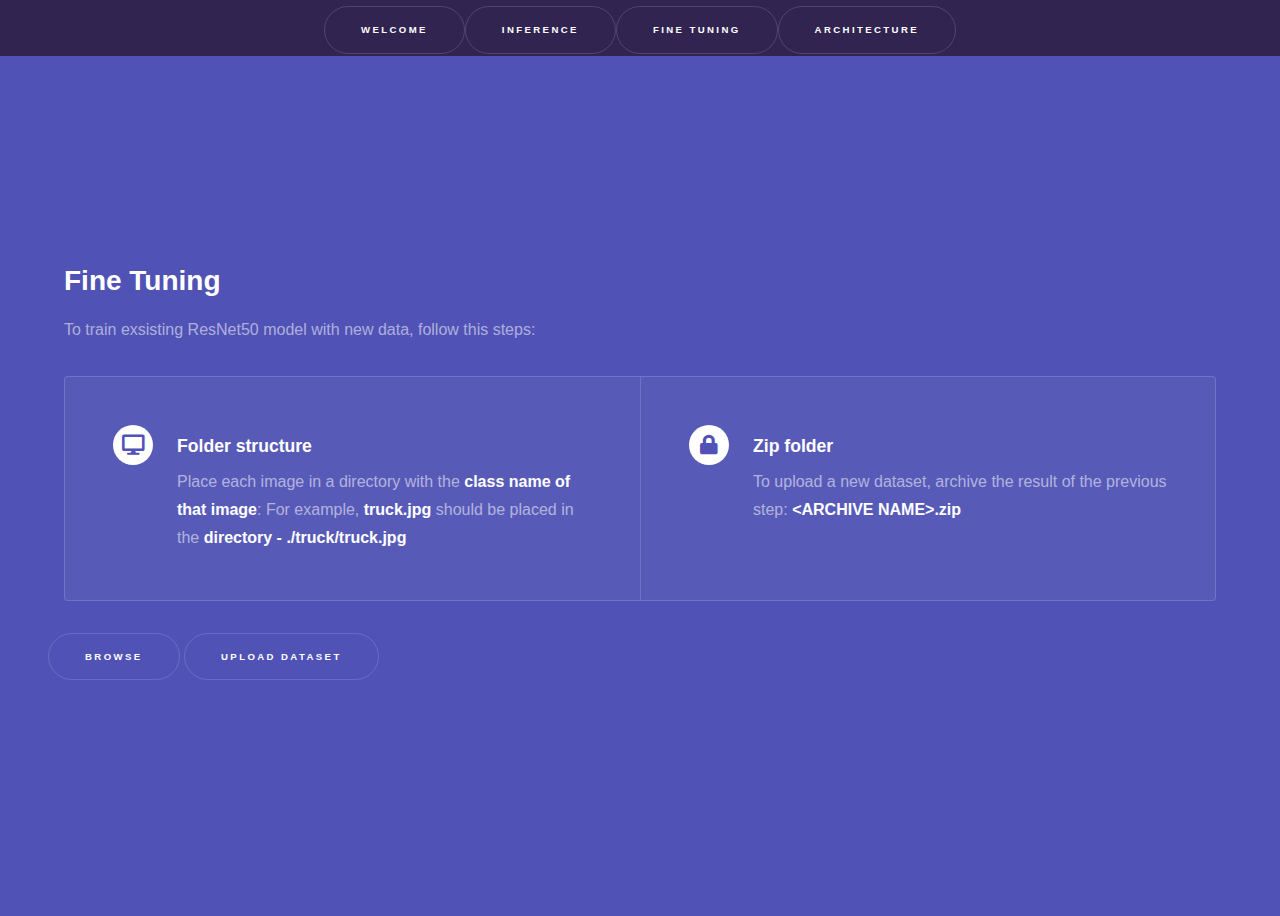
==== templates/finetune.html @ f82f5a49 "FineTune Section" ====
<!DOCTYPE HTML>
<html>
	<head>
		<title>Incremental Learning</title>
		<meta charset="utf-8" />
		<meta name="viewport" content="width=device-width, initial-scale=1, user-scalable=no" />
		<link rel="stylesheet" href="../static/assets/css/main.css" />
		<noscript><link rel="stylesheet" href="../static/assets/css/noscript.css" /></noscript>
	</head>
	<body class="is-preload">

		<!-- Sidebar -->
			<section id="sidebar">
				<div class="inner">
					<nav>
						<ul>
                            <form method="post" action="/">
								<input type="submit" value="welcome" name="action"/>
                            </form>
                            <form method="post" action="/">
							    <input type="submit" value="inference" name="action"/>
                            </form>
							<form method="post" action="/">
								<input type="submit" value="fine tuning" name="action"/>
                            </form>
							<form method="post" action="/">
								<input type="submit" value="architecture" name="action"/>
                            </form>
						</ul>
					</nav>
				</div>
			</section>
            
            <!-- Wrapper -->
			<div id="wrapper">
                <!-- Two -->
					<section id="two" class="wrapper fullscreen style2 fade-up">
						<div class="inner">
							<h2>Fine Tuning</h2>
							<p>To train exsisting ResNet50 model with new data, follow this steps:</p>
							<div class="features">
								<section>
									<span class="icon solid major fa-desktop"></span>
									<h3>Folder structure</h3>
									<p>Place each image in a directory with the <strong>class name of that image</strong>: For example, <strong>truck.jpg</strong>  should be placed in the <strong>directory - ./truck/truck.jpg</strong></p>
								</section>
								<section>
									<span class="icon solid major fa-lock"></span>
									<h3>Zip folder</h3>
									<p>To upload a new dataset, archive the result of the previous step: <strong>&#60;ARCHIVE NAME&#62;.zip</strong></p>
								</section>
							</div>
							<ul class="actions">
								<form method="post" name="form" enctype="multipart/form-data">
									<input class="button" type="file" id="fileZip" name="newData" style="display: none;">
									<input type="button" value="Browse" onclick="document.getElementById('fileZip').click();" />
									<input type="submit" value="Upload Dataset" name="upload"/>
								</form>
							</ul>
						</div>
					</section>
            </div>

		<!-- Scripts -->
			<script src="../static/assets/js/jquery.min.js"></script>
			<script src="../static/assets/js/jquery.scrollex.min.js"></script>
			<script src="../static/assets/js/jquery.scrolly.min.js"></script>
			<script src="../static/assets/js/browser.min.js"></script>
			<script src="../static/assets/js/breakpoints.min.js"></script>
			<script src="../static/assets/js/util.js"></script>
			<script src="../static/assets/js/main.js"></script>

    </body>
</html>
---- static/assets/css/main.css ----
@import url(fontawesome-all.min.css);

/*
	Hyperspace by HTML5 UP
	html5up.net | @ajlkn
	Free for personal and commercial use under the CCA 3.0 license (html5up.net/license)
*/

html, body, div, span, applet, object,
iframe, h1, h2, h3, h4, h5, h6, p, blockquote,
pre, a, abbr, acronym, address, big, cite,
code, del, dfn, em, img, ins, kbd, q, s, samp,
small, strike, strong, sub, sup, tt, var, b,
u, i, center, dl, dt, dd, ol, ul, li, fieldset,
form, label, legend, table, caption, tbody,
tfoot, thead, tr, th, td, article, aside,
canvas, details, embed, figure, figcaption,
footer, header, hgroup, menu, nav, output, ruby,
section, summary, time, mark, audio, video {
	margin: 0;
	padding: 0;
	border: 0;
	font-size: 100%;
	font: inherit;
	vertical-align: baseline;}

article, aside, details, figcaption, figure,
footer, header, hgroup, menu, nav, section {
	display: block;}

body {
	line-height: 1;
}

ol, ul {
	list-style: none;
}

blockquote, q {
	quotes: none;
}

	blockquote:before, blockquote:after, q:before, q:after {
		content: '';
		content: none;
	}

table {
	border-collapse: collapse;
	border-spacing: 0;
}

body {
	-webkit-text-size-adjust: none;
}

mark {
	background-color: transparent;
	color: inherit;
}

input::-moz-focus-inner {
	border: 0;
	padding: 0;
}

input, select, textarea {
	-moz-appearance: none;
	-webkit-appearance: none;
	-ms-appearance: none;
	appearance: none;
}

/* Basic */

	@-ms-viewport {
		width: device-width;
	}

	body {
		-ms-overflow-style: scrollbar;
	}

	@media screen and (max-width: 480px) {

		html, body {
			min-width: 320px;
		}

	}

	html {
		box-sizing: border-box;
	}

	*, *:before, *:after {
		box-sizing: inherit;
	}

	body {
		background: #312450;
	}

		body.is-preload *, body.is-preload *:before, body.is-preload *:after {
			-moz-animation: none !important;
			-webkit-animation: none !important;
			-ms-animation: none !important;
			animation: none !important;
			-moz-transition: none !important;
			-webkit-transition: none !important;
			-ms-transition: none !important;
			transition: none !important;
		}

/* Type */

	body, input, select, textarea {
		color: rgba(255, 255, 255, 0.55);
		font-family: Arial, Helvetica, sans-serif;
		font-size: 16.5pt;
		font-weight: normal;
		line-height: 1.75;
	}

		@media screen and (max-width: 1680px) {

			body, input, select, textarea {
				font-size: 13pt;
			}

		}

		@media screen and (max-width: 1280px) {

			body, input, select, textarea {
				font-size: 12pt;
			}

		}

		@media screen and (max-width: 360px) {

			body, input, select, textarea {
				font-size: 11pt;
			}

		}

	a {
		-moz-transition: color 0.2s ease, border-bottom-color 0.2s ease;
		-webkit-transition: color 0.2s ease, border-bottom-color 0.2s ease;
		-ms-transition: color 0.2s ease, border-bottom-color 0.2s ease;
		transition: color 0.2s ease, border-bottom-color 0.2s ease;
		border-bottom: dotted 1px rgba(255, 255, 255, 0.35);
		color: inherit;
		text-decoration: none;
	}

		a:hover {
			border-bottom-color: transparent;
			color: #ffffff;
		}

	strong, b {
		color: #ffffff;
		font-weight: bold;
	}

	em, i {
		font-style: italic;
	}

	p {
		margin: 0 0 2em 0;
	}

	h1, h2, h3, h4, h5, h6 {
		color: #ffffff;
		font-weight: bold;
		line-height: 1.5;
		margin: 0 0 0.5em 0;
	}

		h1 a, h2 a, h3 a, h4 a, h5 a, h6 a {
			color: inherit;
			text-decoration: none;
		}

	h1 {
		font-size: 2.75em;
	}

		h1.major {
			margin: 0 0 1.3em 0;
			position: relative;
			padding-bottom: 0.35em;
		}

			h1.major:after {
				background-image: -moz-linear-gradient(to right, #5e42a6, #b74e91);
				background-image: -webkit-linear-gradient(to right, #5e42a6, #b74e91);
				background-image: -ms-linear-gradient(to right, #5e42a6, #b74e91);
				background-image: linear-gradient(to right, #5e42a6, #b74e91);
				-moz-transition: max-width 0.2s ease;
				-webkit-transition: max-width 0.2s ease;
				-ms-transition: max-width 0.2s ease;
				transition: max-width 0.2s ease;
				border-radius: 0.2em;
				bottom: 0;
				content: '';
				height: 0.05em;
				position: absolute;
				right: 0;
				width: 100%;
			}

	h2 {
		font-size: 1.75em;
	}

	h3 {
		font-size: 1.1em;
	}

	h4 {
		font-size: 1em;
	}

	h5 {
		font-size: 0.8em;
	}

	h6 {
		font-size: 0.6em;
	}

	@media screen and (max-width: 736px) {

		h1 {
			font-size: 2em;
		}

		h2 {
			font-size: 1.25em;
		}

		h3 {
			font-size: 1em;
		}

		h4 {
			font-size: 0.8em;
		}

		h5 {
			font-size: 0.6em;
		}

		h6 {
			font-size: 0.6em;
		}

	}

	sub {
		font-size: 0.8em;
		position: relative;
		top: 0.5em;
	}

	sup {
		font-size: 0.8em;
		position: relative;
		top: -0.5em;
	}

	blockquote {
		border-left: solid 4px rgba(255, 255, 255, 0.15);
		font-style: italic;
		margin: 0 0 2em 0;
		padding: 0.5em 0 0.5em 2em;
	}

	code {
		background: rgba(255, 255, 255, 0.05);
		border-radius: 0.25em;
		border: solid 1px rgba(255, 255, 255, 0.15);
		font-family: "Courier New", monospace;
		font-size: 0.9em;
		margin: 0 0.25em;
		padding: 0.25em 0.65em;
	}

	pre {
		-webkit-overflow-scrolling: touch;
		font-family: "Courier New", monospace;
		font-size: 0.9em;
		margin: 0 0 2em 0;
	}

		pre code {
			display: block;
			line-height: 1.75em;
			padding: 1em 1.5em;
			overflow-x: auto;
		}

	hr {
		border: 0;
		border-bottom: solid 1px rgba(255, 255, 255, 0.15);
		margin: 2em 0;
	}

		hr.major {
			margin: 3em 0;
		}

	.align-left {
		text-align: left;
	}

	.align-center {
		text-align: center;
	}

	.align-right {
		text-align: right;
	}

/* Row */

	.row {
		display: flex;
		flex-wrap: wrap;
		box-sizing: border-box;
		align-items: stretch;
	}

		.row > * {
			box-sizing: border-box;
		}

		.row.gtr-uniform > * > :last-child {
			margin-bottom: 0;
		}

		.row.aln-left {
			justify-content: flex-start;
		}

		.row.aln-center {
			justify-content: center;
		}

		.row.aln-right {
			justify-content: flex-end;
		}

		.row.aln-top {
			align-items: flex-start;
		}

		.row.aln-middle {
			align-items: center;
		}

		.row.aln-bottom {
			align-items: flex-end;
		}

		.row > .imp {
			order: -1;
		}

		.row > .col-1 {
			width: 8.33333%;
		}

		.row > .off-1 {
			margin-left: 8.33333%;
		}

		.row > .col-2 {
			width: 16.66667%;
		}

		.row > .off-2 {
			margin-left: 16.66667%;
		}

		.row > .col-3 {
			width: 25%;
		}

		.row > .off-3 {
			margin-left: 25%;
		}

		.row > .col-4 {
			width: 33.33333%;
		}

		.row > .off-4 {
			margin-left: 33.33333%;
		}

		.row > .col-5 {
			width: 41.66667%;
		}

		.row > .off-5 {
			margin-left: 41.66667%;
		}

		.row > .col-6 {
			width: 50%;
		}

		.row > .off-6 {
			margin-left: 50%;
		}

		.row > .col-7 {
			width: 58.33333%;
		}

		.row > .off-7 {
			margin-left: 58.33333%;
		}

		.row > .col-8 {
			width: 66.66667%;
		}

		.row > .off-8 {
			margin-left: 66.66667%;
		}

		.row > .col-9 {
			width: 75%;
		}

		.row > .off-9 {
			margin-left: 75%;
		}

		.row > .col-10 {
			width: 83.33333%;
		}

		.row > .off-10 {
			margin-left: 83.33333%;
		}

		.row > .col-11 {
			width: 91.66667%;
		}

		.row > .off-11 {
			margin-left: 91.66667%;
		}

		.row > .col-12 {
			width: 100%;
		}

		.row > .off-12 {
			margin-left: 100%;
		}

		.row.gtr-0 {
			margin-top: 0;
			margin-left: 0em;
		}

			.row.gtr-0 > * {
				padding: 0 0 0 0em;
			}

			.row.gtr-0.gtr-uniform {
				margin-top: 0em;
			}

				.row.gtr-0.gtr-uniform > * {
					padding-top: 0em;
				}

		.row.gtr-25 {
			margin-top: 0;
			margin-left: -0.375em;
		}

			.row.gtr-25 > * {
				padding: 0 0 0 0.375em;
			}

			.row.gtr-25.gtr-uniform {
				margin-top: -0.375em;
			}

				.row.gtr-25.gtr-uniform > * {
					padding-top: 0.375em;
				}

		.row.gtr-50 {
			margin-top: 0;
			margin-left: -0.75em;
		}

			.row.gtr-50 > * {
				padding: 0 0 0 0.75em;
			}

			.row.gtr-50.gtr-uniform {
				margin-top: -0.75em;
			}

				.row.gtr-50.gtr-uniform > * {
					padding-top: 0.75em;
				}

		.row {
			margin-top: 0;
			margin-left: -1.5em;
		}

			.row > * {
				padding: 0 0 0 1.5em;
			}

			.row.gtr-uniform {
				margin-top: -1.5em;
			}

				.row.gtr-uniform > * {
					padding-top: 1.5em;
				}

		.row.gtr-150 {
			margin-top: 0;
			margin-left: -2.25em;
		}

			.row.gtr-150 > * {
				padding: 0 0 0 2.25em;
			}

			.row.gtr-150.gtr-uniform {
				margin-top: -2.25em;
			}

				.row.gtr-150.gtr-uniform > * {
					padding-top: 2.25em;
				}

		.row.gtr-200 {
			margin-top: 0;
			margin-left: -3em;
		}

			.row.gtr-200 > * {
				padding: 0 0 0 3em;
			}

			.row.gtr-200.gtr-uniform {
				margin-top: -3em;
			}

				.row.gtr-200.gtr-uniform > * {
					padding-top: 3em;
				}

		@media screen and (max-width: 1680px) {

			.row {
				display: flex;
				flex-wrap: wrap;
				box-sizing: border-box;
				align-items: stretch;
			}

				.row > * {
					box-sizing: border-box;
				}

				.row.gtr-uniform > * > :last-child {
					margin-bottom: 0;
				}

				.row.aln-left {
					justify-content: flex-start;
				}

				.row.aln-center {
					justify-content: center;
				}

				.row.aln-right {
					justify-content: flex-end;
				}

				.row.aln-top {
					align-items: flex-start;
				}

				.row.aln-middle {
					align-items: center;
				}

				.row.aln-bottom {
					align-items: flex-end;
				}

				.row > .imp-xlarge {
					order: -1;
				}

				.row > .col-1-xlarge {
					width: 8.33333%;
				}

				.row > .off-1-xlarge {
					margin-left: 8.33333%;
				}

				.row > .col-2-xlarge {
					width: 16.66667%;
				}

				.row > .off-2-xlarge {
					margin-left: 16.66667%;
				}

				.row > .col-3-xlarge {
					width: 25%;
				}

				.row > .off-3-xlarge {
					margin-left: 25%;
				}

				.row > .col-4-xlarge {
					width: 33.33333%;
				}

				.row > .off-4-xlarge {
					margin-left: 33.33333%;
				}

				.row > .col-5-xlarge {
					width: 41.66667%;
				}

				.row > .off-5-xlarge {
					margin-left: 41.66667%;
				}

				.row > .col-6-xlarge {
					width: 50%;
				}

				.row > .off-6-xlarge {
					margin-left: 50%;
				}

				.row > .col-7-xlarge {
					width: 58.33333%;
				}

				.row > .off-7-xlarge {
					margin-left: 58.33333%;
				}

				.row > .col-8-xlarge {
					width: 66.66667%;
				}

				.row > .off-8-xlarge {
					margin-left: 66.66667%;
				}

				.row > .col-9-xlarge {
					width: 75%;
				}

				.row > .off-9-xlarge {
					margin-left: 75%;
				}

				.row > .col-10-xlarge {
					width: 83.33333%;
				}

				.row > .off-10-xlarge {
					margin-left: 83.33333%;
				}

				.row > .col-11-xlarge {
					width: 91.66667%;
				}

				.row > .off-11-xlarge {
					margin-left: 91.66667%;
				}

				.row > .col-12-xlarge {
					width: 100%;
				}

				.row > .off-12-xlarge {
					margin-left: 100%;
				}

				.row.gtr-0 {
					margin-top: 0;
					margin-left: 0em;
				}

					.row.gtr-0 > * {
						padding: 0 0 0 0em;
					}

					.row.gtr-0.gtr-uniform {
						margin-top: 0em;
					}

						.row.gtr-0.gtr-uniform > * {
							padding-top: 0em;
						}

				.row.gtr-25 {
					margin-top: 0;
					margin-left: -0.375em;
				}

					.row.gtr-25 > * {
						padding: 0 0 0 0.375em;
					}

					.row.gtr-25.gtr-uniform {
						margin-top: -0.375em;
					}

						.row.gtr-25.gtr-uniform > * {
							padding-top: 0.375em;
						}

				.row.gtr-50 {
					margin-top: 0;
					margin-left: -0.75em;
				}

					.row.gtr-50 > * {
						padding: 0 0 0 0.75em;
					}

					.row.gtr-50.gtr-uniform {
						margin-top: -0.75em;
					}

						.row.gtr-50.gtr-uniform > * {
							padding-top: 0.75em;
						}

				.row {
					margin-top: 0;
					margin-left: -1.5em;
				}

					.row > * {
						padding: 0 0 0 1.5em;
					}

					.row.gtr-uniform {
						margin-top: -1.5em;
					}

						.row.gtr-uniform > * {
							padding-top: 1.5em;
						}

				.row.gtr-150 {
					margin-top: 0;
					margin-left: -2.25em;
				}

					.row.gtr-150 > * {
						padding: 0 0 0 2.25em;
					}

					.row.gtr-150.gtr-uniform {
						margin-top: -2.25em;
					}

						.row.gtr-150.gtr-uniform > * {
							padding-top: 2.25em;
						}

				.row.gtr-200 {
					margin-top: 0;
					margin-left: -3em;
				}

					.row.gtr-200 > * {
						padding: 0 0 0 3em;
					}

					.row.gtr-200.gtr-uniform {
						margin-top: -3em;
					}

						.row.gtr-200.gtr-uniform > * {
							padding-top: 3em;
						}

		}

		@media screen and (max-width: 1280px) {

			.row {
				display: flex;
				flex-wrap: wrap;
				box-sizing: border-box;
				align-items: stretch;
			}

				.row > * {
					box-sizing: border-box;
				}

				.row.gtr-uniform > * > :last-child {
					margin-bottom: 0;
				}

				.row.aln-left {
					justify-content: flex-start;
				}

				.row.aln-center {
					justify-content: center;
				}

				.row.aln-right {
					justify-content: flex-end;
				}

				.row.aln-top {
					align-items: flex-start;
				}

				.row.aln-middle {
					align-items: center;
				}

				.row.aln-bottom {
					align-items: flex-end;
				}

				.row > .imp-large {
					order: -1;
				}

				.row > .col-1-large {
					width: 8.33333%;
				}

				.row > .off-1-large {
					margin-left: 8.33333%;
				}

				.row > .col-2-large {
					width: 16.66667%;
				}

				.row > .off-2-large {
					margin-left: 16.66667%;
				}

				.row > .col-3-large {
					width: 25%;
				}

				.row > .off-3-large {
					margin-left: 25%;
				}

				.row > .col-4-large {
					width: 33.33333%;
				}

				.row > .off-4-large {
					margin-left: 33.33333%;
				}

				.row > .col-5-large {
					width: 41.66667%;
				}

				.row > .off-5-large {
					margin-left: 41.66667%;
				}

				.row > .col-6-large {
					width: 50%;
				}

				.row > .off-6-large {
					margin-left: 50%;
				}

				.row > .col-7-large {
					width: 58.33333%;
				}

				.row > .off-7-large {
					margin-left: 58.33333%;
				}

				.row > .col-8-large {
					width: 66.66667%;
				}

				.row > .off-8-large {
					margin-left: 66.66667%;
				}

				.row > .col-9-large {
					width: 75%;
				}

				.row > .off-9-large {
					margin-left: 75%;
				}

				.row > .col-10-large {
					width: 83.33333%;
				}

				.row > .off-10-large {
					margin-left: 83.33333%;
				}

				.row > .col-11-large {
					width: 91.66667%;
				}

				.row > .off-11-large {
					margin-left: 91.66667%;
				}

				.row > .col-12-large {
					width: 100%;
				}

				.row > .off-12-large {
					margin-left: 100%;
				}

				.row.gtr-0 {
					margin-top: 0;
					margin-left: 0em;
				}

					.row.gtr-0 > * {
						padding: 0 0 0 0em;
					}

					.row.gtr-0.gtr-uniform {
						margin-top: 0em;
					}

						.row.gtr-0.gtr-uniform > * {
							padding-top: 0em;
						}

				.row.gtr-25 {
					margin-top: 0;
					margin-left: -0.375em;
				}

					.row.gtr-25 > * {
						padding: 0 0 0 0.375em;
					}

					.row.gtr-25.gtr-uniform {
						margin-top: -0.375em;
					}

						.row.gtr-25.gtr-uniform > * {
							padding-top: 0.375em;
						}

				.row.gtr-50 {
					margin-top: 0;
					margin-left: -0.75em;
				}

					.row.gtr-50 > * {
						padding: 0 0 0 0.75em;
					}

					.row.gtr-50.gtr-uniform {
						margin-top: -0.75em;
					}

						.row.gtr-50.gtr-uniform > * {
							padding-top: 0.75em;
						}

				.row {
					margin-top: 0;
					margin-left: -1.5em;
				}

					.row > * {
						padding: 0 0 0 1.5em;
					}

					.row.gtr-uniform {
						margin-top: -1.5em;
					}

						.row.gtr-uniform > * {
							padding-top: 1.5em;
						}

				.row.gtr-150 {
					margin-top: 0;
					margin-left: -2.25em;
				}

					.row.gtr-150 > * {
						padding: 0 0 0 2.25em;
					}

					.row.gtr-150.gtr-uniform {
						margin-top: -2.25em;
					}

						.row.gtr-150.gtr-uniform > * {
							padding-top: 2.25em;
						}

				.row.gtr-200 {
					margin-top: 0;
					margin-left: -3em;
				}

					.row.gtr-200 > * {
						padding: 0 0 0 3em;
					}

					.row.gtr-200.gtr-uniform {
						margin-top: -3em;
					}

						.row.gtr-200.gtr-uniform > * {
							padding-top: 3em;
						}

		}

		@media screen and (max-width: 980px) {

			.row {
				display: flex;
				flex-wrap: wrap;
				box-sizing: border-box;
				align-items: stretch;
			}

				.row > * {
					box-sizing: border-box;
				}

				.row.gtr-uniform > * > :last-child {
					margin-bottom: 0;
				}

				.row.aln-left {
					justify-content: flex-start;
				}

				.row.aln-center {
					justify-content: center;
				}

				.row.aln-right {
					justify-content: flex-end;
				}

				.row.aln-top {
					align-items: flex-start;
				}

				.row.aln-middle {
					align-items: center;
				}

				.row.aln-bottom {
					align-items: flex-end;
				}

				.row > .imp-medium {
					order: -1;
				}

				.row > .col-1-medium {
					width: 8.33333%;
				}

				.row > .off-1-medium {
					margin-left: 8.33333%;
				}

				.row > .col-2-medium {
					width: 16.66667%;
				}

				.row > .off-2-medium {
					margin-left: 16.66667%;
				}

				.row > .col-3-medium {
					width: 25%;
				}

				.row > .off-3-medium {
					margin-left: 25%;
				}

				.row > .col-4-medium {
					width: 33.33333%;
				}

				.row > .off-4-medium {
					margin-left: 33.33333%;
				}

				.row > .col-5-medium {
					width: 41.66667%;
				}

				.row > .off-5-medium {
					margin-left: 41.66667%;
				}

				.row > .col-6-medium {
					width: 50%;
				}

				.row > .off-6-medium {
					margin-left: 50%;
				}

				.row > .col-7-medium {
					width: 58.33333%;
				}

				.row > .off-7-medium {
					margin-left: 58.33333%;
				}

				.row > .col-8-medium {
					width: 66.66667%;
				}

				.row > .off-8-medium {
					margin-left: 66.66667%;
				}

				.row > .col-9-medium {
					width: 75%;
				}

				.row > .off-9-medium {
					margin-left: 75%;
				}

				.row > .col-10-medium {
					width: 83.33333%;
				}

				.row > .off-10-medium {
					margin-left: 83.33333%;
				}

				.row > .col-11-medium {
					width: 91.66667%;
				}

				.row > .off-11-medium {
					margin-left: 91.66667%;
				}

				.row > .col-12-medium {
					width: 100%;
				}

				.row > .off-12-medium {
					margin-left: 100%;
				}

				.row.gtr-0 {
					margin-top: 0;
					margin-left: 0em;
				}

					.row.gtr-0 > * {
						padding: 0 0 0 0em;
					}

					.row.gtr-0.gtr-uniform {
						margin-top: 0em;
					}

						.row.gtr-0.gtr-uniform > * {
							padding-top: 0em;
						}

				.row.gtr-25 {
					margin-top: 0;
					margin-left: -0.375em;
				}

					.row.gtr-25 > * {
						padding: 0 0 0 0.375em;
					}

					.row.gtr-25.gtr-uniform {
						margin-top: -0.375em;
					}

						.row.gtr-25.gtr-uniform > * {
							padding-top: 0.375em;
						}

				.row.gtr-50 {
					margin-top: 0;
					margin-left: -0.75em;
				}

					.row.gtr-50 > * {
						padding: 0 0 0 0.75em;
					}

					.row.gtr-50.gtr-uniform {
						margin-top: -0.75em;
					}

						.row.gtr-50.gtr-uniform > * {
							padding-top: 0.75em;
						}

				.row {
					margin-top: 0;
					margin-left: -1.5em;
				}

					.row > * {
						padding: 0 0 0 1.5em;
					}

					.row.gtr-uniform {
						margin-top: -1.5em;
					}

						.row.gtr-uniform > * {
							padding-top: 1.5em;
						}

				.row.gtr-150 {
					margin-top: 0;
					margin-left: -2.25em;
				}

					.row.gtr-150 > * {
						padding: 0 0 0 2.25em;
					}

					.row.gtr-150.gtr-uniform {
						margin-top: -2.25em;
					}

						.row.gtr-150.gtr-uniform > * {
							padding-top: 2.25em;
						}

				.row.gtr-200 {
					margin-top: 0;
					margin-left: -3em;
				}

					.row.gtr-200 > * {
						padding: 0 0 0 3em;
					}

					.row.gtr-200.gtr-uniform {
						margin-top: -3em;
					}

						.row.gtr-200.gtr-uniform > * {
							padding-top: 3em;
						}

		}

		@media screen and (max-width: 736px) {

			.row {
				display: flex;
				flex-wrap: wrap;
				box-sizing: border-box;
				align-items: stretch;
			}

				.row > * {
					box-sizing: border-box;
				}

				.row.gtr-uniform > * > :last-child {
					margin-bottom: 0;
				}

				.row.aln-left {
					justify-content: flex-start;
				}

				.row.aln-center {
					justify-content: center;
				}

				.row.aln-right {
					justify-content: flex-end;
				}

				.row.aln-top {
					align-items: flex-start;
				}

				.row.aln-middle {
					align-items: center;
				}

				.row.aln-bottom {
					align-items: flex-end;
				}

				.row > .imp-small {
					order: -1;
				}

				.row > .col-1-small {
					width: 8.33333%;
				}

				.row > .off-1-small {
					margin-left: 8.33333%;
				}

				.row > .col-2-small {
					width: 16.66667%;
				}

				.row > .off-2-small {
					margin-left: 16.66667%;
				}

				.row > .col-3-small {
					width: 25%;
				}

				.row > .off-3-small {
					margin-left: 25%;
				}

				.row > .col-4-small {
					width: 33.33333%;
				}

				.row > .off-4-small {
					margin-left: 33.33333%;
				}

				.row > .col-5-small {
					width: 41.66667%;
				}

				.row > .off-5-small {
					margin-left: 41.66667%;
				}

				.row > .col-6-small {
					width: 50%;
				}

				.row > .off-6-small {
					margin-left: 50%;
				}

				.row > .col-7-small {
					width: 58.33333%;
				}

				.row > .off-7-small {
					margin-left: 58.33333%;
				}

				.row > .col-8-small {
					width: 66.66667%;
				}

				.row > .off-8-small {
					margin-left: 66.66667%;
				}

				.row > .col-9-small {
					width: 75%;
				}

				.row > .off-9-small {
					margin-left: 75%;
				}

				.row > .col-10-small {
					width: 83.33333%;
				}

				.row > .off-10-small {
					margin-left: 83.33333%;
				}

				.row > .col-11-small {
					width: 91.66667%;
				}

				.row > .off-11-small {
					margin-left: 91.66667%;
				}

				.row > .col-12-small {
					width: 100%;
				}

				.row > .off-12-small {
					margin-left: 100%;
				}

				.row.gtr-0 {
					margin-top: 0;
					margin-left: 0em;
				}

					.row.gtr-0 > * {
						padding: 0 0 0 0em;
					}

					.row.gtr-0.gtr-uniform {
						margin-top: 0em;
					}

						.row.gtr-0.gtr-uniform > * {
							padding-top: 0em;
						}

				.row.gtr-25 {
					margin-top: 0;
					margin-left: -0.375em;
				}

					.row.gtr-25 > * {
						padding: 0 0 0 0.375em;
					}

					.row.gtr-25.gtr-uniform {
						margin-top: -0.375em;
					}

						.row.gtr-25.gtr-uniform > * {
							padding-top: 0.375em;
						}

				.row.gtr-50 {
					margin-top: 0;
					margin-left: -0.75em;
				}

					.row.gtr-50 > * {
						padding: 0 0 0 0.75em;
					}

					.row.gtr-50.gtr-uniform {
						margin-top: -0.75em;
					}

						.row.gtr-50.gtr-uniform > * {
							padding-top: 0.75em;
						}

				.row {
					margin-top: 0;
					margin-left: -1.5em;
				}

					.row > * {
						padding: 0 0 0 1.5em;
					}

					.row.gtr-uniform {
						margin-top: -1.5em;
					}

						.row.gtr-uniform > * {
							padding-top: 1.5em;
						}

				.row.gtr-150 {
					margin-top: 0;
					margin-left: -2.25em;
				}

					.row.gtr-150 > * {
						padding: 0 0 0 2.25em;
					}

					.row.gtr-150.gtr-uniform {
						margin-top: -2.25em;
					}

						.row.gtr-150.gtr-uniform > * {
							padding-top: 2.25em;
						}

				.row.gtr-200 {
					margin-top: 0;
					margin-left: -3em;
				}

					.row.gtr-200 > * {
						padding: 0 0 0 3em;
					}

					.row.gtr-200.gtr-uniform {
						margin-top: -3em;
					}

						.row.gtr-200.gtr-uniform > * {
							padding-top: 3em;
						}

		}

		@media screen and (max-width: 480px) {

			.row {
				display: flex;
				flex-wrap: wrap;
				box-sizing: border-box;
				align-items: stretch;
			}

				.row > * {
					box-sizing: border-box;
				}

				.row.gtr-uniform > * > :last-child {
					margin-bottom: 0;
				}

				.row.aln-left {
					justify-content: flex-start;
				}

				.row.aln-center {
					justify-content: center;
				}

				.row.aln-right {
					justify-content: flex-end;
				}

				.row.aln-top {
					align-items: flex-start;
				}

				.row.aln-middle {
					align-items: center;
				}

				.row.aln-bottom {
					align-items: flex-end;
				}

				.row > .imp-xsmall {
					order: -1;
				}

				.row > .col-1-xsmall {
					width: 8.33333%;
				}

				.row > .off-1-xsmall {
					margin-left: 8.33333%;
				}

				.row > .col-2-xsmall {
					width: 16.66667%;
				}

				.row > .off-2-xsmall {
					margin-left: 16.66667%;
				}

				.row > .col-3-xsmall {
					width: 25%;
				}

				.row > .off-3-xsmall {
					margin-left: 25%;
				}

				.row > .col-4-xsmall {
					width: 33.33333%;
				}

				.row > .off-4-xsmall {
					margin-left: 33.33333%;
				}

				.row > .col-5-xsmall {
					width: 41.66667%;
				}

				.row > .off-5-xsmall {
					margin-left: 41.66667%;
				}

				.row > .col-6-xsmall {
					width: 50%;
				}

				.row > .off-6-xsmall {
					margin-left: 50%;
				}

				.row > .col-7-xsmall {
					width: 58.33333%;
				}

				.row > .off-7-xsmall {
					margin-left: 58.33333%;
				}

				.row > .col-8-xsmall {
					width: 66.66667%;
				}

				.row > .off-8-xsmall {
					margin-left: 66.66667%;
				}

				.row > .col-9-xsmall {
					width: 75%;
				}

				.row > .off-9-xsmall {
					margin-left: 75%;
				}

				.row > .col-10-xsmall {
					width: 83.33333%;
				}

				.row > .off-10-xsmall {
					margin-left: 83.33333%;
				}

				.row > .col-11-xsmall {
					width: 91.66667%;
				}

				.row > .off-11-xsmall {
					margin-left: 91.66667%;
				}

				.row > .col-12-xsmall {
					width: 100%;
				}

				.row > .off-12-xsmall {
					margin-left: 100%;
				}

				.row.gtr-0 {
					margin-top: 0;
					margin-left: 0em;
				}

					.row.gtr-0 > * {
						padding: 0 0 0 0em;
					}

					.row.gtr-0.gtr-uniform {
						margin-top: 0em;
					}

						.row.gtr-0.gtr-uniform > * {
							padding-top: 0em;
						}

				.row.gtr-25 {
					margin-top: 0;
					margin-left: -0.375em;
				}

					.row.gtr-25 > * {
						padding: 0 0 0 0.375em;
					}

					.row.gtr-25.gtr-uniform {
						margin-top: -0.375em;
					}

						.row.gtr-25.gtr-uniform > * {
							padding-top: 0.375em;
						}

				.row.gtr-50 {
					margin-top: 0;
					margin-left: -0.75em;
				}

					.row.gtr-50 > * {
						padding: 0 0 0 0.75em;
					}

					.row.gtr-50.gtr-uniform {
						margin-top: -0.75em;
					}

						.row.gtr-50.gtr-uniform > * {
							padding-top: 0.75em;
						}

				.row {
					margin-top: 0;
					margin-left: -1.5em;
				}

					.row > * {
						padding: 0 0 0 1.5em;
					}

					.row.gtr-uniform {
						margin-top: -1.5em;
					}

						.row.gtr-uniform > * {
							padding-top: 1.5em;
						}

				.row.gtr-150 {
					margin-top: 0;
					margin-left: -2.25em;
				}

					.row.gtr-150 > * {
						padding: 0 0 0 2.25em;
					}

					.row.gtr-150.gtr-uniform {
						margin-top: -2.25em;
					}

						.row.gtr-150.gtr-uniform > * {
							padding-top: 2.25em;
						}

				.row.gtr-200 {
					margin-top: 0;
					margin-left: -3em;
				}

					.row.gtr-200 > * {
						padding: 0 0 0 3em;
					}

					.row.gtr-200.gtr-uniform {
						margin-top: -3em;
					}

						.row.gtr-200.gtr-uniform > * {
							padding-top: 3em;
						}

		}

/* Box */

	.box {
		border-radius: 0.25em;
		border: solid 1px rgba(255, 255, 255, 0.15);
		margin-bottom: 2em;
		padding: 1.5em;
	}

		.box > :last-child,
		.box > :last-child > :last-child,
		.box > :last-child > :last-child > :last-child {
			margin-bottom: 0;
		}

		.box.alt {
			border: 0;
			border-radius: 0;
			padding: 0;
		}

/* Button */

	input[type="submit"],
	input[type="reset"],
	input[type="button"],
	button,
	.button {
		-moz-appearance: none;
		-webkit-appearance: none;
		-ms-appearance: none;
		appearance: none;
		-moz-transition: border-color 0.2s ease;
		-webkit-transition: border-color 0.2s ease;
		-ms-transition: border-color 0.2s ease;
		transition: border-color 0.2s ease;
		background-color: transparent;
		border: solid 1px !important;
		border-color: rgba(255, 255, 255, 0.15) !important;
		border-radius: 3em;
		color: #ffffff !important;
		cursor: pointer;
		display: inline-block;
		font-size: 0.6em;
		font-weight: bold;
		height: calc(4.75em + 2px);
		letter-spacing: 0.25em;
		line-height: 4.75em;
		outline: 0;
		padding: 0 3.75em;
		position: relative;
		text-align: center;
		text-decoration: none;
		text-transform: uppercase;
		white-space: nowrap;
	}

		input[type="submit"]:after,
		input[type="reset"]:after,
		input[type="button"]:after,
		button:after,
		.button:after {
			-moz-transform: scale(0.25);
			-webkit-transform: scale(0.25);
			-ms-transform: scale(0.25);
			transform: scale(0.25);
			pointer-events: none;
			-moz-transition: opacity 0.2s ease, -moz-transform 0.2s ease;
			-webkit-transition: opacity 0.2s ease, -webkit-transform 0.2s ease;
			-ms-transition: opacity 0.2s ease, -ms-transform 0.2s ease;
			transition: opacity 0.2s ease, transform 0.2s ease;
			background: #ffffff;
			border-radius: 3em;
			content: '';
			height: 100%;
			left: 0;
			opacity: 0;
			position: absolute;
			top: 0;
			width: 100%;
		}

		input[type="submit"].icon:before,
		input[type="reset"].icon:before,
		input[type="button"].icon:before,
		button.icon:before,
		.button.icon:before {
			margin-right: 0.75em;
		}

		input[type="submit"].fit,
		input[type="reset"].fit,
		input[type="button"].fit,
		button.fit,
		.button.fit {
			width: 100%;
		}

		input[type="submit"].small,
		input[type="reset"].small,
		input[type="button"].small,
		button.small,
		.button.small {
			font-size: 0.4em;
		}

		input[type="submit"].large,
		input[type="reset"].large,
		input[type="button"].large,
		button.large,
		.button.large {
			font-size: 0.8em;
		}

		input[type="submit"].primary,
		input[type="reset"].primary,
		input[type="button"].primary,
		button.primary,
		.button.primary {
			background-color: #ffffff;
			color: #312450 !important;
		}

			input[type="submit"].primary:after,
			input[type="reset"].primary:after,
			input[type="button"].primary:after,
			button.primary:after,
			.button.primary:after {
				display: none;
			}

		input[type="submit"].disabled, input[type="submit"]:disabled,
		input[type="reset"].disabled,
		input[type="reset"]:disabled,
		input[type="button"].disabled,
		input[type="button"]:disabled,
		button.disabled,
		button:disabled,
		.button.disabled,
		.button:disabled {
			cursor: default;
			opacity: 0.5;
			pointer-events: none;
		}

		input[type="submit"]:hover,
		input[type="reset"]:hover,
		input[type="button"]:hover,
		button:hover,
		.button:hover {
			border-color: rgba(255, 255, 255, 0.55) !important;
		}

			input[type="submit"]:hover:after,
			input[type="reset"]:hover:after,
			input[type="button"]:hover:after,
			button:hover:after,
			.button:hover:after {
				opacity: 0.05;
				-moz-transform: scale(1);
				-webkit-transform: scale(1);
				-ms-transform: scale(1);
				transform: scale(1);
			}

			input[type="submit"]:hover:active,
			input[type="reset"]:hover:active,
			input[type="button"]:hover:active,
			button:hover:active,
			.button:hover:active {
				border-color: #ffffff !important;
			}

				input[type="submit"]:hover:active:after,
				input[type="reset"]:hover:active:after,
				input[type="button"]:hover:active:after,
				button:hover:active:after,
				.button:hover:active:after {
					opacity: 0.1;
				}

/* Features */

	.features {
		display: -moz-flex;
		display: -webkit-flex;
		display: -ms-flex;
		display: flex;
		-moz-flex-wrap: wrap;
		-webkit-flex-wrap: wrap;
		-ms-flex-wrap: wrap;
		flex-wrap: wrap;
		border-radius: 0.25em;
		border: solid 1px rgba(255, 255, 255, 0.15);
		background: rgba(255, 255, 255, 0.05);
		margin: 0 0 2em 0;
	}

		.features section {
			padding: 3.5em 3em 1em 7em ;
			width: 50%;
			border-top: solid 1px rgba(255, 255, 255, 0.15);
			position: relative;
		}

			.features section:nth-child(-n + 2) {
				border-top-width: 0;
			}

			.features section:nth-child(2n) {
				border-left: solid 1px rgba(255, 255, 255, 0.15);
			}

			.features section .icon {
				-moz-transition: opacity 0.5s ease, -moz-transform 0.5s ease;
				-webkit-transition: opacity 0.5s ease, -webkit-transform 0.5s ease;
				-ms-transition: opacity 0.5s ease, -ms-transform 0.5s ease;
				transition: opacity 0.5s ease, transform 0.5s ease;
				-moz-transition-delay: 1s;
				-webkit-transition-delay: 1s;
				-ms-transition-delay: 1s;
				transition-delay: 1s;
				-moz-transform: scale(1);
				-webkit-transform: scale(1);
				-ms-transform: scale(1);
				transform: scale(1);
				position: absolute;
				left: 3em;
				top: 3em;
				opacity: 1;
			}

			.features section:nth-child(1) .icon {
				-moz-transition-delay: 0.15s;
				-webkit-transition-delay: 0.15s;
				-ms-transition-delay: 0.15s;
				transition-delay: 0.15s;
			}

			.features section:nth-child(2) .icon {
				-moz-transition-delay: 0.3s;
				-webkit-transition-delay: 0.3s;
				-ms-transition-delay: 0.3s;
				transition-delay: 0.3s;
			}

			.features section:nth-child(3) .icon {
				-moz-transition-delay: 0.45s;
				-webkit-transition-delay: 0.45s;
				-ms-transition-delay: 0.45s;
				transition-delay: 0.45s;
			}

			.features section:nth-child(4) .icon {
				-moz-transition-delay: 0.6s;
				-webkit-transition-delay: 0.6s;
				-ms-transition-delay: 0.6s;
				transition-delay: 0.6s;
			}

			.features section:nth-child(5) .icon {
				-moz-transition-delay: 0.75s;
				-webkit-transition-delay: 0.75s;
				-ms-transition-delay: 0.75s;
				transition-delay: 0.75s;
			}

			.features section:nth-child(6) .icon {
				-moz-transition-delay: 0.9s;
				-webkit-transition-delay: 0.9s;
				-ms-transition-delay: 0.9s;
				transition-delay: 0.9s;
			}

			.features section:nth-child(7) .icon {
				-moz-transition-delay: 1.05s;
				-webkit-transition-delay: 1.05s;
				-ms-transition-delay: 1.05s;
				transition-delay: 1.05s;
			}

			.features section:nth-child(8) .icon {
				-moz-transition-delay: 1.2s;
				-webkit-transition-delay: 1.2s;
				-ms-transition-delay: 1.2s;
				transition-delay: 1.2s;
			}

			.features section:nth-child(9) .icon {
				-moz-transition-delay: 1.35s;
				-webkit-transition-delay: 1.35s;
				-ms-transition-delay: 1.35s;
				transition-delay: 1.35s;
			}

			.features section:nth-child(10) .icon {
				-moz-transition-delay: 1.5s;
				-webkit-transition-delay: 1.5s;
				-ms-transition-delay: 1.5s;
				transition-delay: 1.5s;
			}

			.features section:nth-child(11) .icon {
				-moz-transition-delay: 1.65s;
				-webkit-transition-delay: 1.65s;
				-ms-transition-delay: 1.65s;
				transition-delay: 1.65s;
			}

			.features section:nth-child(12) .icon {
				-moz-transition-delay: 1.8s;
				-webkit-transition-delay: 1.8s;
				-ms-transition-delay: 1.8s;
				transition-delay: 1.8s;
			}

			.features section:nth-child(13) .icon {
				-moz-transition-delay: 1.95s;
				-webkit-transition-delay: 1.95s;
				-ms-transition-delay: 1.95s;
				transition-delay: 1.95s;
			}

			.features section:nth-child(14) .icon {
				-moz-transition-delay: 2.1s;
				-webkit-transition-delay: 2.1s;
				-ms-transition-delay: 2.1s;
				transition-delay: 2.1s;
			}

			.features section:nth-child(15) .icon {
				-moz-transition-delay: 2.25s;
				-webkit-transition-delay: 2.25s;
				-ms-transition-delay: 2.25s;
				transition-delay: 2.25s;
			}

			.features section:nth-child(16) .icon {
				-moz-transition-delay: 2.4s;
				-webkit-transition-delay: 2.4s;
				-ms-transition-delay: 2.4s;
				transition-delay: 2.4s;
			}

			.features section:nth-child(17) .icon {
				-moz-transition-delay: 2.55s;
				-webkit-transition-delay: 2.55s;
				-ms-transition-delay: 2.55s;
				transition-delay: 2.55s;
			}

			.features section:nth-child(18) .icon {
				-moz-transition-delay: 2.7s;
				-webkit-transition-delay: 2.7s;
				-ms-transition-delay: 2.7s;
				transition-delay: 2.7s;
			}

			.features section:nth-child(19) .icon {
				-moz-transition-delay: 2.85s;
				-webkit-transition-delay: 2.85s;
				-ms-transition-delay: 2.85s;
				transition-delay: 2.85s;
			}

			.features section:nth-child(20) .icon {
				-moz-transition-delay: 3s;
				-webkit-transition-delay: 3s;
				-ms-transition-delay: 3s;
				transition-delay: 3s;
			}

		.features.inactive section .icon {
			-moz-transform: scale(0.5);
			-webkit-transform: scale(0.5);
			-ms-transform: scale(0.5);
			transform: scale(0.5);
			opacity: 0;
		}

		@media screen and (max-width: 980px) {

			.features {
				display: block;
			}

				.features section {
					border-top-width: 1px !important;
					border-left-width: 0 !important;
					width: 100%;
				}

					.features section:first-child {
						border-top-width: 0 !important;
					}

		}

		@media screen and (max-width: 736px) {

			.features section {
				padding: 2.5em 1.5em 0.1em 5.5em ;
			}

				.features section .icon {
					left: 1.5em;
					top: 2em;
				}

		}

		@media screen and (max-width: 480px) {

			.features section {
				padding: 2em 1.5em 0.1em 1.5em ;
			}

				.features section .icon {
					left: 0;
					position: relative;
					top: 0;
				}

		}

/* Form */

	form {
		margin: 0 0 2em 0;
	}

		form > :last-child {
			margin-bottom: 0;
		}

		form > .fields {
			display: -moz-flex;
			display: -webkit-flex;
			display: -ms-flex;
			display: flex;
			-moz-flex-wrap: wrap;
			-webkit-flex-wrap: wrap;
			-ms-flex-wrap: wrap;
			flex-wrap: wrap;
			width: calc(100% + 3em);
			margin: -1.5em 0 2em -1.5em;
		}

			form > .fields > .field {
				-moz-flex-grow: 0;
				-webkit-flex-grow: 0;
				-ms-flex-grow: 0;
				flex-grow: 0;
				-moz-flex-shrink: 0;
				-webkit-flex-shrink: 0;
				-ms-flex-shrink: 0;
				flex-shrink: 0;
				padding: 1.5em 0 0 1.5em;
				width: calc(100% - 1.5em);
			}

				form > .fields > .field.half {
					width: calc(50% - 0.75em);
				}

				form > .fields > .field.third {
					width: calc(100%/3 - 0.5em);
				}

				form > .fields > .field.quarter {
					width: calc(25% - 0.375em);
				}

		@media screen and (max-width: 480px) {

			form > .fields {
				width: calc(100% + 3em);
				margin: -1.5em 0 2em -1.5em;
			}

				form > .fields > .field {
					padding: 1.5em 0 0 1.5em;
					width: calc(100% - 1.5em);
				}

					form > .fields > .field.half {
						width: calc(100% - 1.5em);
					}

					form > .fields > .field.third {
						width: calc(100% - 1.5em);
					}

					form > .fields > .field.quarter {
						width: calc(100% - 1.5em);
					}

		}

	label {
		color: #ffffff;
		font-weight: bold;
		line-height: 1.5;
		margin: 0 0 0.7em 0;
		display: block;
		font-size: 1.1em;
	}

	input[type="text"],
	input[type="password"],
	input[type="email"],
	input[type="tel"],
	select,
	textarea {
		-moz-appearance: none;
		-webkit-appearance: none;
		-ms-appearance: none;
		appearance: none;
		background: rgba(255, 255, 255, 0.05);
		border-radius: 0.25em;
		border: none;
		border: solid 1px rgba(255, 255, 255, 0.15);
		color: inherit;
		display: block;
		outline: 0;
		padding: 0 1em;
		text-decoration: none;
		width: 100%;
	}

		input[type="text"]:invalid,
		input[type="password"]:invalid,
		input[type="email"]:invalid,
		input[type="tel"]:invalid,
		select:invalid,
		textarea:invalid {
			box-shadow: none;
		}

		input[type="text"]:focus,
		input[type="password"]:focus,
		input[type="email"]:focus,
		input[type="tel"]:focus,
		select:focus,
		textarea:focus {
			border-color: #ffffff;
			box-shadow: 0 0 0 1px #ffffff;
		}

	select {
		background-image: url("data:image/svg+xml;charset=utf8,%3Csvg xmlns='http://www.w3.org/2000/svg' width='40' height='40' preserveAspectRatio='none' viewBox='0 0 40 40'%3E%3Cpath d='M9.4,12.3l10.4,10.4l10.4-10.4c0.2-0.2,0.5-0.4,0.9-0.4c0.3,0,0.6,0.1,0.9,0.4l3.3,3.3c0.2,0.2,0.4,0.5,0.4,0.9 c0,0.4-0.1,0.6-0.4,0.9L20.7,31.9c-0.2,0.2-0.5,0.4-0.9,0.4c-0.3,0-0.6-0.1-0.9-0.4L4.3,17.3c-0.2-0.2-0.4-0.5-0.4-0.9 c0-0.4,0.1-0.6,0.4-0.9l3.3-3.3c0.2-0.2,0.5-0.4,0.9-0.4S9.1,12.1,9.4,12.3z' fill='rgba(255, 255, 255, 0.15)' /%3E%3C/svg%3E");
		background-size: 1.25rem;
		background-repeat: no-repeat;
		background-position: calc(100% - 1rem) center;
		height: 2.75em;
		padding-right: 2.75em;
		text-overflow: ellipsis;
	}

		select option {
			color: #ffffff;
			background: #312450;
		}

		select:focus::-ms-value {
			background-color: transparent;
		}

		select::-ms-expand {
			display: none;
		}

	input[type="text"],
	input[type="password"],
	input[type="email"],
	select {
		height: 2.75em;
	}

	textarea {
		padding: 0.75em 1em;
	}

		body.is-ie textarea {
			min-height: 10em;
		}

	input[type="checkbox"],
	input[type="radio"] {
		-moz-appearance: none;
		-webkit-appearance: none;
		-ms-appearance: none;
		appearance: none;
		display: block;
		float: left;
		margin-right: -2em;
		opacity: 0;
		width: 1em;
		z-index: -1;
	}

		input[type="checkbox"] + label,
		input[type="radio"] + label {
			text-decoration: none;
			color: rgba(255, 255, 255, 0.55);
			cursor: pointer;
			display: inline-block;
			font-size: 1em;
			font-weight: normal;
			padding-left: 2.4em;
			padding-right: 0.75em;
			position: relative;
		}

			input[type="checkbox"] + label:before,
			input[type="radio"] + label:before {
				-moz-osx-font-smoothing: grayscale;
				-webkit-font-smoothing: antialiased;
				display: inline-block;
				font-style: normal;
				font-variant: normal;
				text-rendering: auto;
				line-height: 1;
				text-transform: none !important;
				font-family: 'Font Awesome 5 Free';
				font-weight: 900;
			}

			input[type="checkbox"] + label:before,
			input[type="radio"] + label:before {
				background: rgba(255, 255, 255, 0.05);
				border-radius: 0.25em;
				border: solid 1px rgba(255, 255, 255, 0.15);
				content: '';
				display: inline-block;
				font-size: 0.8em;
				height: 2.0625em;
				left: 0;
				line-height: 2.0625em;
				position: absolute;
				text-align: center;
				top: 0;
				width: 2.0625em;
			}

		input[type="checkbox"]:checked + label:before,
		input[type="radio"]:checked + label:before {
			background: #ffffff;
			border-color: #ffffff;
			color: #b74e91;
			content: '\f00c';
		}

		input[type="checkbox"]:focus + label:before,
		input[type="radio"]:focus + label:before {
			border-color: #ffffff;
			box-shadow: 0 0 0 1px #ffffff;
		}

	input[type="checkbox"] + label:before {
		border-radius: 0.25em;
	}

	input[type="radio"] + label:before {
		border-radius: 100%;
	}

	::-webkit-input-placeholder {
		color: rgba(255, 255, 255, 0.35) !important;
		opacity: 1.0;
	}

	:-moz-placeholder {
		color: rgba(255, 255, 255, 0.35) !important;
		opacity: 1.0;
	}

	::-moz-placeholder {
		color: rgba(255, 255, 255, 0.35) !important;
		opacity: 1.0;
	}

	:-ms-input-placeholder {
		color: rgba(255, 255, 255, 0.35) !important;
		opacity: 1.0;
	}

/* Icon */

	.icon {
		text-decoration: none;
		border-bottom: none;
		position: relative;
	}

		.icon:before {
			-moz-osx-font-smoothing: grayscale;
			-webkit-font-smoothing: antialiased;
			display: inline-block;
			font-style: normal;
			font-variant: normal;
			text-rendering: auto;
			line-height: 1;
			text-transform: none !important;
			font-family: 'Font Awesome 5 Free';
			font-weight: 400;
		}

		.icon > .label {
			display: none;
		}

		.icon:before {
			line-height: inherit;
		}

		.icon.solid:before {
			font-weight: 900;
		}

		.icon.brands:before {
			font-family: 'Font Awesome 5 Brands';
		}

		.icon.major {
			width: 2.5em;
			height: 2.5em;
			display: block;
			background: #ffffff;
			border-radius: 100%;
			color: #312450;
			text-align: center;
			line-height: 2.5em;
			margin: 0 0 1.3em 0;
		}

			.icon.major:before {
				font-size: 1.25em;
			}

				.wrapper.style1 .icon.major:before {
					color: #5e42a6;
				}

				.wrapper.style1-alt .icon.major:before {
					color: #493382;
				}

				.wrapper.style2 .icon.major:before {
					color: #5052b5;
				}

				.wrapper.style2-alt .icon.major:before {
					color: #3e4094;
				}

				.wrapper.style3 .icon.major:before {
					color: #b74e91;
				}

				.wrapper.style3-alt .icon.major:before {
					color: #953d75;
				}

/* Image */

	.image {
		border-radius: 0.25em;
		border: 0;
		display: inline-block;
		position: relative;
	}

		.image img {
			border-radius: 0.25em;
			display: block;
		}

		.image.left, .image.right {
			max-width: 40%;
		}

			.image.left img, .image.right img {
				width: 100%;
			}

		.image.left {
			float: left;
			margin: 0 1.5em 1em 0;
			top: 0.25em;
		}

		.image.right {
			float: right;
			margin: 0 0 1em 1.5em;
			top: 0.25em;
		}

		.image.fit {
			display: block;
			margin: 0 0 2em 0;
			width: 100%;
		}

			.image.fit img {
				width: 100%;
			}

		.image.main {
			display: block;
			margin: 0 0 3em 0;
			width: 100%;
		}

			.image.main img {
				width: 100%;
			}

/* List */

	ol {
		list-style: decimal;
		margin: 0 0 2em 0;
		padding-left: 1.25em;
	}

		ol li {
			padding-left: 0.25em;
		}

	ul {
		list-style: disc;
		margin: 0 0 2em 0;
		padding-left: 1em;
	}

		ul li {
			padding-left: 0.5em;
		}

		ul.alt {
			list-style: none;
			padding-left: 0;
		}

			ul.alt li {
				border-top: solid 1px rgba(255, 255, 255, 0.15);
				padding: 0.5em 0;
			}

				ul.alt li:first-child {
					border-top: 0;
					padding-top: 0;
				}

	dl {
		margin: 0 0 2em 0;
	}

		dl dt {
			display: block;
			font-weight: bold;
			margin: 0 0 1em 0;
		}

		dl dd {
			margin-left: 2em;
		}

/* Actions */

	ul.actions {
		display: -moz-flex;
		display: -webkit-flex;
		display: -ms-flex;
		display: flex;
		cursor: default;
		list-style: none;
		margin-left: -1em;
		padding-left: 0;
	}

		ul.actions li {
			padding: 0 0 0 1em;
			vertical-align: middle;
		}

		ul.actions.special {
			-moz-justify-content: center;
			-webkit-justify-content: center;
			-ms-justify-content: center;
			justify-content: center;
			width: 100%;
			margin-left: 0;
		}

			ul.actions.special li:first-child {
				padding-left: 0;
			}

		ul.actions.stacked {
			-moz-flex-direction: column;
			-webkit-flex-direction: column;
			-ms-flex-direction: column;
			flex-direction: column;
			margin-left: 0;
		}

			ul.actions.stacked li {
				padding: 1.3em 0 0 0;
			}

				ul.actions.stacked li:first-child {
					padding-top: 0;
				}

		ul.actions.fit {
			width: calc(100% + 1em);
		}

			ul.actions.fit li {
				-moz-flex-grow: 1;
				-webkit-flex-grow: 1;
				-ms-flex-grow: 1;
				flex-grow: 1;
				-moz-flex-shrink: 1;
				-webkit-flex-shrink: 1;
				-ms-flex-shrink: 1;
				flex-shrink: 1;
				width: 100%;
			}

				ul.actions.fit li > * {
					width: 100%;
				}

			ul.actions.fit.stacked {
				width: 100%;
			}

		@media screen and (max-width: 480px) {

			ul.actions:not(.fixed) {
				-moz-flex-direction: column;
				-webkit-flex-direction: column;
				-ms-flex-direction: column;
				flex-direction: column;
				margin-left: 0;
				width: 100% !important;
			}

				ul.actions:not(.fixed) li {
					-moz-flex-grow: 1;
					-webkit-flex-grow: 1;
					-ms-flex-grow: 1;
					flex-grow: 1;
					-moz-flex-shrink: 1;
					-webkit-flex-shrink: 1;
					-ms-flex-shrink: 1;
					flex-shrink: 1;
					padding: 1em 0 0 0;
					text-align: center;
					width: 100%;
				}

					ul.actions:not(.fixed) li > * {
						width: 100%;
					}

					ul.actions:not(.fixed) li:first-child {
						padding-top: 0;
					}

					ul.actions:not(.fixed) li input[type="submit"],
					ul.actions:not(.fixed) li input[type="reset"],
					ul.actions:not(.fixed) li input[type="button"],
					ul.actions:not(.fixed) li button,
					ul.actions:not(.fixed) li .button {
						width: 100%;
					}

						ul.actions:not(.fixed) li input[type="submit"].icon:before,
						ul.actions:not(.fixed) li input[type="reset"].icon:before,
						ul.actions:not(.fixed) li input[type="button"].icon:before,
						ul.actions:not(.fixed) li button.icon:before,
						ul.actions:not(.fixed) li .button.icon:before {
							margin-left: -0.5rem;
						}

		}

/* Contact */

	ul.contact {
		list-style: none;
		padding: 0;
	}

		ul.contact > li {
			padding: 0;
			margin: 1.5em 0 0 0;
		}

			ul.contact > li:first-child {
				margin-top: 0;
			}

/* Icons */

	ul.icons {
		cursor: default;
		list-style: none;
		padding-left: 0;
	}

		ul.icons li {
			display: inline-block;
			padding: 0 0.75em 0 0;
		}

			ul.icons li:last-child {
				padding-right: 0;
			}

			ul.icons li > a, ul.icons li > span {
				border: 0;
			}

				ul.icons li > a .label, ul.icons li > span .label {
					display: none;
				}

/* Menu */

	ul.menu {
		list-style: none;
		padding: 0;
	}

		ul.menu > li {
			border-left: solid 1px rgba(255, 255, 255, 0.15);
			display: inline-block;
			line-height: 1;
			margin-left: 1.5em;
			padding: 0 0 0 1.5em;
		}

			ul.menu > li:first-child {
				border-left: 0;
				margin: 0;
				padding-left: 0;
			}

		@media screen and (max-width: 480px) {

			ul.menu > li {
				border-left: 0;
				display: block;
				line-height: inherit;
				margin: 0.5em 0 0 0;
				padding-left: 0;
			}

		}

/* Section/Article */

	section.special, article.special {
		text-align: center;
	}

	header p {
		color: rgba(255, 255, 255, 0.35);
		position: relative;
		margin: 0 0 1.5em 0;
	}

	header h2 + p {
		font-size: 1.25em;
		margin-top: -1em;
		line-height: 1.5em;
	}

	header h3 + p {
		font-size: 1.1em;
		margin-top: -0.8em;
		line-height: 1.5em;
	}

	header h4 + p,
	header h5 + p,
	header h6 + p {
		font-size: 0.9em;
		margin-top: -0.6em;
		line-height: 1.5em;
	}

/* Split */

	.split {
		display: -moz-flex;
		display: -webkit-flex;
		display: -ms-flex;
		display: flex;
	}

		.split > * {
			width: calc(50% - 2.5em);
		}

		.split > :nth-child(2n - 1) {
			padding-right: 2.5em;
			border-right: solid 1px rgba(255, 255, 255, 0.15);
		}

		.split > :nth-child(2n) {
			padding-left: 2.5em;
		}

		.split.style1 > :nth-child(2n - 1) {
			width: calc(66.66666% - 2.5em);
		}

		.split.style1 > :nth-child(2n) {
			width: calc(33.33333% - 2.5em);
		}

		@media screen and (max-width: 1680px) {

			.split > * {
				width: calc(50% - 2em);
			}

			.split > :nth-child(2n - 1) {
				padding-right: 2em;
			}

			.split > :nth-child(2n) {
				padding-left: 2em;
			}

			.split.style1 > :nth-child(2n - 1) {
				width: calc(66.66666% - 2em);
			}

			.split.style1 > :nth-child(2n) {
				width: calc(33.33333% - 2em);
			}

		}

		@media screen and (max-width: 980px) {

			.split {
				display: block;
			}

				.split > * {
					border-top: solid 1px rgba(255, 255, 255, 0.15);
					margin: 4em 0 0 0;
					padding: 4em 0 0 0;
					width: 100% !important;
				}

				.split > :nth-child(2n - 1) {
					border-right: 0;
					padding-right: 0;
				}

				.split > :nth-child(2n) {
					padding-left: 0;
				}

				.split > :first-child {
					border-top: 0;
					margin-top: 0;
					padding-top: 0;
				}

		}

		@media screen and (max-width: 736px) {

			.split > * {
				margin: 3em 0 0 0;
				padding: 3em 0 0 0;
			}

		}

/* Spotlights */

	.spotlights > section {
		display: -moz-flex;
		display: -webkit-flex;
		display: -ms-flex;
		display: flex;
		-moz-flex-direction: row;
		-webkit-flex-direction: row;
		-ms-flex-direction: row;
		flex-direction: row;
		min-height: 22.5em;
	}

		body.is-ie .spotlights > section {
			min-height: 0;
		}

		.spotlights > section > .image {
			background-position: center center;
			background-size: contain;
			background-repeat: no-repeat;
			border-radius: 0;
			display: block;
			position: relative;
			width: 25em;
		}

			.spotlights > section > .image img {
				-moz-transition: opacity 1s ease;
				-webkit-transition: opacity 1s ease;
				-ms-transition: opacity 1s ease;
				transition: opacity 1s ease;
				background: rgba(49, 36, 80, 0.9);
				content: '';
				display: block;
				height: auto;
				left: 0;
				opacity: 0;
				position: absolute;
				top: 0;
				width: auto;
				border-radius: 0;
				display: block;
			}

			

		.spotlights > section > .content {
			padding: 4em 5em 2em 5em ;
			display: -moz-flex;
			display: -webkit-flex;
			display: -ms-flex;
			display: flex;
			-moz-flex-direction: column;
			-webkit-flex-direction: column;
			-ms-flex-direction: column;
			flex-direction: column;
			-moz-justify-content: center;
			-webkit-justify-content: center;
			-ms-justify-content: center;
			justify-content: center;
			width: 50em;
			-ms-flex: 1;
		}

			.spotlights > section > .content > .inner {
				-moz-transform: translateX(0) translateY(0);
				-webkit-transform: translateX(0) translateY(0);
				-ms-transform: translateX(0) translateY(0);
				transform: translateX(0) translateY(0);
				-moz-transition: opacity 1s ease, -moz-transform 1s ease;
				-webkit-transition: opacity 1s ease, -webkit-transform 1s ease;
				-ms-transition: opacity 1s ease, -ms-transform 1s ease;
				transition: opacity 1s ease, transform 1s ease;
				opacity: 1;
			}

		.spotlights > section:nth-child(2) {
			background-color: rgba(0, 0, 0, 0.05);
		}

		.spotlights > section:nth-child(3) {
			background-color: rgba(0, 0, 0, 0.1);
		}

		.spotlights > section.inactive > .image:before,
		body.is-preload .spotlights > section > .image:before {
			opacity: 1;
		}

		.spotlights > section.inactive > .content > .inner,
		body.is-preload .spotlights > section > .content > .inner {
			-moz-transform: translateX(-1em);
			-webkit-transform: translateX(-1em);
			-ms-transform: translateX(-1em);
			transform: translateX(-1em);
			opacity: 0;
		}

		@media screen and (max-width: 1680px) {

			.spotlights > section > .content {
				padding: 4em 4em 2em 4em ;
			}

		}

		@media screen and (max-width: 980px) {

			.spotlights > section {
				display: block;
			}

				.spotlights > section > .image {
					width: 100%;
					height: 50vh;
				}

				.spotlights > section > .content {
					width: 100%;
				}

				.spotlights > section.inactive > .content > .inner,
				body.is-preload .spotlights > section > .content > .inner {
					-moz-transform: translateY(1em);
					-webkit-transform: translateY(1em);
					-ms-transform: translateY(1em);
					transform: translateY(1em);
				}

		}

		@media screen and (max-width: 736px) {

			.spotlights > section > .image {
				height: 50vh;
				min-height: 15em;
			}

			.spotlights > section > .content {
				padding: 3em 2em 1em 2em ;
			}

		}

/* Table */

	.table-wrapper {
		-webkit-overflow-scrolling: touch;
		overflow-x: auto;
	}

	table {
		margin: 0 0 2em 0;
		width: 100%;
	}

		table tbody tr {
			border: solid 1px rgba(255, 255, 255, 0.15);
			border-left: 0;
			border-right: 0;
		}

			table tbody tr:nth-child(2n + 1) {
				background-color: rgba(255, 255, 255, 0.05);
			}

		table td {
			padding: 0.75em 0.75em;
		}

		table th {
			color: #ffffff;
			font-size: 1em;
			font-weight: bold;
			padding: 0 0.75em 0.75em 0.75em;
			text-align: left;
		}

		table thead {
			border-bottom: solid 2px rgba(255, 255, 255, 0.15);
		}

		table tfoot {
			border-top: solid 2px rgba(255, 255, 255, 0.15);
		}

		table.alt {
			border-collapse: separate;
		}

			table.alt tbody tr td {
				border: solid 1px rgba(255, 255, 255, 0.15);
				border-left-width: 0;
				border-top-width: 0;
			}

				table.alt tbody tr td:first-child {
					border-left-width: 1px;
				}

			table.alt tbody tr:first-child td {
				border-top-width: 1px;
			}

			table.alt thead {
				border-bottom: 0;
			}

			table.alt tfoot {
				border-top: 0;
			}

/* Wrapper */

	.wrapper {
		position: relative;
	}

		.wrapper > .inner {
			padding: 5em 5em 3em 5em ;
			max-width: 100%;
			width: 75em;
		}

			@media screen and (max-width: 1680px) {

				.wrapper > .inner {
					padding: 4em 4em 2em 4em ;
				}

			}

			@media screen and (max-width: 1280px) {

				.wrapper > .inner {
					width: 100%;
				}

			}

			@media screen and (max-width: 736px) {

				.wrapper > .inner {
					padding: 3em 2em 1em 2em ;
				}

			}

		.wrapper.alt {
			background-color: #261c3e;
		}

		.wrapper.style1 {
			background-color: #5e42a6;
		}

		.wrapper.style1-alt {
			background-color: #493382;
		}

		.wrapper.style2 {
			background-color: #5052b5;
		}

		.wrapper.style2-alt {
			background-color: #3e4094;
		}

		.wrapper.style3 {
			background-color: #b74e91;
		}

		.wrapper.style3-alt {
			background-color: #953d75;
		}

		.wrapper.fullscreen {
			display: -moz-flex;
			display: -webkit-flex;
			display: -ms-flex;
			display: flex;
			-moz-flex-direction: column;
			-webkit-flex-direction: column;
			-ms-flex-direction: column;
			flex-direction: column;
			-moz-justify-content: center;
			-webkit-justify-content: center;
			-ms-justify-content: center;
			justify-content: center;
			min-height: 100vh;
		}

			body.is-ie .wrapper.fullscreen {
				height: 100vh;
			}

			@media screen and (max-width: 1280px) {

				.wrapper.fullscreen {
					min-height: calc(100vh - 2.5em);
				}

					body.is-ie .wrapper.fullscreen {
						height: calc(100vh - 2.5em);
					}

			}

			@media screen and (max-width: 736px) {

				.wrapper.fullscreen {
					padding: 2em 0;
					min-height: 0;
				}

					body.is-ie .wrapper.fullscreen {
						height: auto;
					}

			}

		.wrapper.fade-up > .inner {
			-moz-transform: translateY(0);
			-webkit-transform: translateY(0);
			-ms-transform: translateY(0);
			transform: translateY(0);
			-moz-transition: opacity 1s ease, -moz-transform 1s ease;
			-webkit-transition: opacity 1s ease, -webkit-transform 1s ease;
			-ms-transition: opacity 1s ease, -ms-transform 1s ease;
			transition: opacity 1s ease, transform 1s ease;
			opacity: 1.0;
		}

		.wrapper.fade-up.inactive > .inner,
		body.is-preload .wrapper.fade-up > .inner {
			opacity: 0;
			-moz-transform: translateY(1em);
			-webkit-transform: translateY(1em);
			-ms-transform: translateY(1em);
			transform: translateY(1em);
		}

		.wrapper.fade-down > .inner {
			-moz-transform: translateY(0);
			-webkit-transform: translateY(0);
			-ms-transform: translateY(0);
			transform: translateY(0);
			-moz-transition: opacity 1s ease, -moz-transform 1s ease;
			-webkit-transition: opacity 1s ease, -webkit-transform 1s ease;
			-ms-transition: opacity 1s ease, -ms-transform 1s ease;
			transition: opacity 1s ease, transform 1s ease;
			opacity: 1.0;
		}

		.wrapper.fade-down.inactive > .inner,
		body.is-preload .wrapper.fade-down > .inner {
			opacity: 0;
			-moz-transform: translateY(-1em);
			-webkit-transform: translateY(-1em);
			-ms-transform: translateY(-1em);
			transform: translateY(-1em);
		}

		.wrapper.fade > .inner {
			-moz-transition: opacity 1s ease;
			-webkit-transition: opacity 1s ease;
			-ms-transition: opacity 1s ease;
			transition: opacity 1s ease;
			opacity: 1.0;
		}

		.wrapper.fade.inactive > .inner,
		body.is-preload .wrapper.fade > .inner {
			opacity: 0;
		}

/* Header */

	#header {
		display: -moz-flex;
		display: -webkit-flex;
		display: -ms-flex;
		display: flex;
		background-color: #5e42a6;
		cursor: default;
		padding: 1.75em 2em;
	}

		#header > .title {
			border: 0;
			color: #ffffff;
			display: block;
			font-size: 1.25em;
			font-weight: bold;
		}

		#header > nav {
			-moz-flex: 1;
			-webkit-flex: 1;
			-ms-flex: 1;
			flex: 1;
			text-align: right;
		}

			#header > nav > ul {
				margin: 0;
				padding: 0;
			}

				#header > nav > ul > li {
					display: inline-block;
					margin-left: 1.75em;
					padding: 0;
					vertical-align: middle;
				}

					#header > nav > ul > li:first-child {
						margin-left: 0;
					}

					#header > nav > ul > li a {
						border: 0;
						color: rgba(255, 255, 255, 0.35);
						display: inline-block;
						font-size: 0.6em;
						font-weight: bold;
						letter-spacing: 0.25em;
						text-transform: uppercase;
					}

						#header > nav > ul > li a:hover {
							color: rgba(255, 255, 255, 0.55);
						}

						#header > nav > ul > li a.active {
							color: #ffffff;
						}

		@media screen and (max-width: 736px) {

			#header {
				padding: 1em 2em;
			}

		}

		@media screen and (max-width: 480px) {

			#header {
				display: block;
				padding: 0 2em;
				text-align: left;
			}

				#header .title {
					font-size: 1.25em;
					padding: 1em 0;
				}

				#header > nav {
					border-top: solid 1px rgba(255, 255, 255, 0.15);
					text-align: inherit;
				}

					#header > nav > ul > li {
						margin-left: 1.5em;
					}

						#header > nav > ul > li a {
							height: 6em;
							line-height: 6em;
						}

		}

/* Wrapper (main) */

	#sidebar + #wrapper {
		margin-left: 18em;
	}

		@media screen and (max-width: 1280px) {

			#sidebar + #wrapper {
				margin-left: 0;
				padding-top: 3.5em;
			}

		}

		@media screen and (max-width: 736px) {

			#sidebar + #wrapper {
				padding-top: 0;
			}

		}

	#header + #wrapper > .wrapper > .inner {
		margin: 0 auto;
	}

/* Footer */

	#sidebar + #wrapper + #footer {
		margin-left: 18em;
	}

		@media screen and (max-width: 1280px) {

			#sidebar + #wrapper + #footer {
				margin-left: 0;
			}

		}

	#footer > .inner a {
		border-bottom-color: rgba(255, 255, 255, 0.15);
	}

		#footer > .inner a:hover {
			border-bottom-color: transparent;
		}

	#footer > .inner .menu {
		font-size: 0.8em;
		color: rgba(255, 255, 255, 0.15);
	}

	#header + #wrapper + #footer > .inner {
		margin: 0 auto;
	}

/* Sidebar */

	#sidebar {
		padding: 2.5em 2.5em 0.5em 2.5em ;
		background: #312450;
		cursor: default;
		height: 100vh;
		left: 0;
		overflow-x: hidden;
		overflow-y: auto;
		position: fixed;
		text-align: right;
		top: 0;
		width: 18em;
		z-index: 10000;
	}

		#sidebar > .inner {
			display: -moz-flex;
			display: -webkit-flex;
			display: -ms-flex;
			display: flex;
			-moz-flex-direction: column;
			-webkit-flex-direction: column;
			-ms-flex-direction: column;
			flex-direction: column;
			-moz-justify-content: center;
			-webkit-justify-content: center;
			-ms-justify-content: center;
			justify-content: center;
			-moz-transform: translateY(0);
			-webkit-transform: translateY(0);
			-ms-transform: translateY(0);
			transform: translateY(0);
			-moz-transition: opacity 1s ease;
			-webkit-transition: opacity 1s ease;
			-ms-transition: opacity 1s ease;
			transition: opacity 1s ease;
			min-height: 100%;
			opacity: 1;
			width: 100%;
		}

			body.is-ie #sidebar > .inner {
				height: 100%;
			}

		#sidebar nav > ul {
			list-style: none;
			padding: 0;
		}

			#sidebar nav > ul > li {
				-moz-transform: translateY(0);
				-webkit-transform: translateY(0);
				-ms-transform: translateY(0);
				transform: translateY(0);
				-moz-transition: opacity 0.15s ease, -moz-transform 0.75s ease;
				-webkit-transition: opacity 0.15s ease, -webkit-transform 0.75s ease;
				-ms-transition: opacity 0.15s ease, -ms-transform 0.75s ease;
				transition: opacity 0.15s ease, transform 0.75s ease;
				margin: 1.5em 0 0 0;
				opacity: 1;
				padding: 0;
				position: relative;
			}

				#sidebar nav > ul > li:first-child {
					margin: 0;
				}

				#sidebar nav > ul > li:nth-child(1) {
					-moz-transition-delay: 0.45s;
					-webkit-transition-delay: 0.45s;
					-ms-transition-delay: 0.45s;
					transition-delay: 0.45s;
				}

				#sidebar nav > ul > li:nth-child(2) {
					-moz-transition-delay: 0.65s;
					-webkit-transition-delay: 0.65s;
					-ms-transition-delay: 0.65s;
					transition-delay: 0.65s;
				}

				#sidebar nav > ul > li:nth-child(3) {
					-moz-transition-delay: 0.85s;
					-webkit-transition-delay: 0.85s;
					-ms-transition-delay: 0.85s;
					transition-delay: 0.85s;
				}

				#sidebar nav > ul > li:nth-child(4) {
					-moz-transition-delay: 1.05s;
					-webkit-transition-delay: 1.05s;
					-ms-transition-delay: 1.05s;
					transition-delay: 1.05s;
				}

				#sidebar nav > ul > li:nth-child(5) {
					-moz-transition-delay: 1.25s;
					-webkit-transition-delay: 1.25s;
					-ms-transition-delay: 1.25s;
					transition-delay: 1.25s;
				}

				#sidebar nav > ul > li:nth-child(6) {
					-moz-transition-delay: 1.45s;
					-webkit-transition-delay: 1.45s;
					-ms-transition-delay: 1.45s;
					transition-delay: 1.45s;
				}

				#sidebar nav > ul > li:nth-child(7) {
					-moz-transition-delay: 1.65s;
					-webkit-transition-delay: 1.65s;
					-ms-transition-delay: 1.65s;
					transition-delay: 1.65s;
				}

				#sidebar nav > ul > li:nth-child(8) {
					-moz-transition-delay: 1.85s;
					-webkit-transition-delay: 1.85s;
					-ms-transition-delay: 1.85s;
					transition-delay: 1.85s;
				}

				#sidebar nav > ul > li:nth-child(9) {
					-moz-transition-delay: 2.05s;
					-webkit-transition-delay: 2.05s;
					-ms-transition-delay: 2.05s;
					transition-delay: 2.05s;
				}

				#sidebar nav > ul > li:nth-child(10) {
					-moz-transition-delay: 2.25s;
					-webkit-transition-delay: 2.25s;
					-ms-transition-delay: 2.25s;
					transition-delay: 2.25s;
				}

				#sidebar nav > ul > li:nth-child(11) {
					-moz-transition-delay: 2.45s;
					-webkit-transition-delay: 2.45s;
					-ms-transition-delay: 2.45s;
					transition-delay: 2.45s;
				}

				#sidebar nav > ul > li:nth-child(12) {
					-moz-transition-delay: 2.65s;
					-webkit-transition-delay: 2.65s;
					-ms-transition-delay: 2.65s;
					transition-delay: 2.65s;
				}

				#sidebar nav > ul > li:nth-child(13) {
					-moz-transition-delay: 2.85s;
					-webkit-transition-delay: 2.85s;
					-ms-transition-delay: 2.85s;
					transition-delay: 2.85s;
				}

				#sidebar nav > ul > li:nth-child(14) {
					-moz-transition-delay: 3.05s;
					-webkit-transition-delay: 3.05s;
					-ms-transition-delay: 3.05s;
					transition-delay: 3.05s;
				}

				#sidebar nav > ul > li:nth-child(15) {
					-moz-transition-delay: 3.25s;
					-webkit-transition-delay: 3.25s;
					-ms-transition-delay: 3.25s;
					transition-delay: 3.25s;
				}

				#sidebar nav > ul > li:nth-child(16) {
					-moz-transition-delay: 3.45s;
					-webkit-transition-delay: 3.45s;
					-ms-transition-delay: 3.45s;
					transition-delay: 3.45s;
				}

				#sidebar nav > ul > li:nth-child(17) {
					-moz-transition-delay: 3.65s;
					-webkit-transition-delay: 3.65s;
					-ms-transition-delay: 3.65s;
					transition-delay: 3.65s;
				}

				#sidebar nav > ul > li:nth-child(18) {
					-moz-transition-delay: 3.85s;
					-webkit-transition-delay: 3.85s;
					-ms-transition-delay: 3.85s;
					transition-delay: 3.85s;
				}

				#sidebar nav > ul > li:nth-child(19) {
					-moz-transition-delay: 4.05s;
					-webkit-transition-delay: 4.05s;
					-ms-transition-delay: 4.05s;
					transition-delay: 4.05s;
				}

				#sidebar nav > ul > li:nth-child(20) {
					-moz-transition-delay: 4.25s;
					-webkit-transition-delay: 4.25s;
					-ms-transition-delay: 4.25s;
					transition-delay: 4.25s;
				}

		#sidebar nav a {
			-moz-transition: color 0.2s ease;
			-webkit-transition: color 0.2s ease;
			-ms-transition: color 0.2s ease;
			transition: color 0.2s ease;
			border: 0;
			color: rgba(255, 255, 255, 0.35);
			display: block;
			font-size: 0.6em;
			font-weight: bold;
			letter-spacing: 0.25em;
			line-height: 1.75;
			outline: 0;
			padding: 1.35em 0;
			position: relative;
			text-decoration: none;
			text-transform: uppercase;
		}

			#sidebar nav a:before, #sidebar nav a:after {
				border-radius: 0.2em;
				bottom: 0;
				content: '';
				height: 0.2em;
				position: absolute;
				right: 0;
				width: 100%;
			}

			#sidebar nav a:before {
				background: #3c2c62;
			}

			#sidebar nav a:after {
				background-image: -moz-linear-gradient(to right, #5e42a6, #b74e91);
				background-image: -webkit-linear-gradient(to right, #5e42a6, #b74e91);
				background-image: -ms-linear-gradient(to right, #5e42a6, #b74e91);
				background-image: linear-gradient(to right, #5e42a6, #b74e91);
				-moz-transition: max-width 0.2s ease;
				-webkit-transition: max-width 0.2s ease;
				-ms-transition: max-width 0.2s ease;
				transition: max-width 0.2s ease;
				max-width: 0;
			}

			#sidebar nav a:hover {
				color: rgba(255, 255, 255, 0.55);
			}

			#sidebar nav a.active {
				color: #ffffff;
			}

				#sidebar nav a.active:after {
					max-width: 100%;
				}

		body.is-preload #sidebar > .inner {
			opacity: 0;
		}

		body.is-preload #sidebar nav ul li {
			-moz-transform: translateY(2em);
			-webkit-transform: translateY(2em);
			-ms-transform: translateY(2em);
			transform: translateY(2em);
			opacity: 0;
		}

		@media screen and (max-width: 1280px) {

			#sidebar {
				height: 3.5em;
				left: 0;
				line-height: 3.5em;
				overflow: hidden;
				padding: 0;
				text-align: center;
				top: 0;
				width: 100%;
			}

				#sidebar > .inner {
					-moz-flex-direction: row;
					-webkit-flex-direction: row;
					-ms-flex-direction: row;
					flex-direction: row;
					-moz-align-items: -moz-stretch;
					-webkit-align-items: -webkit-stretch;
					-ms-align-items: -ms-stretch;
					align-items: stretch;
					height: inherit;
					line-height: inherit;
				}

				#sidebar nav {
					height: inherit;
					line-height: inherit;
				}

					#sidebar nav ul {
						display: -moz-flex;
						display: -webkit-flex;
						display: -ms-flex;
						display: flex;
						height: inherit;
						line-height: inherit;
						margin: 0;
					}

						#sidebar nav ul li {
							display: block;
							height: inherit;
							line-height: inherit;
							margin: 0 0 0 2em;
							padding: 0;
						}

					#sidebar nav a {
						height: inherit;
						line-height: inherit;
						padding: 0;
					}

						#sidebar nav a:after {
							background-image: none;
							background-color: #b74e91;
						}

		}

		@media screen and (max-width: 736px) {

			#sidebar {
				display: none;
			}

		}

/* Intro */

	#intro {
		background-attachment: fixed;
		background-image: url("images/intro.svg");
		background-position: top right;
		background-repeat: no-repeat;
		background-size: 100% 100%;
	}

		#intro p {
			font-size: 1.25em;
		}

			@media screen and (max-width: 980px) {

				#intro p br {
					display: none;
				}

			}

			@media screen and (max-width: 736px) {

				#intro p {
					font-size: 1em;
				}

			}

		@media screen and (max-width: 1280px) {

			#intro {
				background-attachment: scroll;
			}

		}
---- static/assets/css/noscript.css ----
/*
	Hyperspace by HTML5 UP
	html5up.net | @ajlkn
	Free for personal and commercial use under the CCA 3.0 license (html5up.net/license)
*/

/* Spotlights */

	.spotlights > section > .image:before {
		opacity: 0 !important;
	}

	.spotlights > section > .content > .inner {
		-moz-transform: none !important;
		-webkit-transform: none !important;
		-ms-transform: none !important;
		transform: none !important;
		opacity: 1 !important;
	}

/* Wrapper */

	.wrapper > .inner {
		opacity: 1 !important;
		-moz-transform: none !important;
		-webkit-transform: none !important;
		-ms-transform: none !important;
		transform: none !important;
	}

/* Sidebar */

	#sidebar > .inner {
		opacity: 1 !important;
	}

	#sidebar nav > ul > li {
		-moz-transform: none !important;
		-webkit-transform: none !important;
		-ms-transform: none !important;
		transform: none !important;
		opacity: 1 !important;
	}
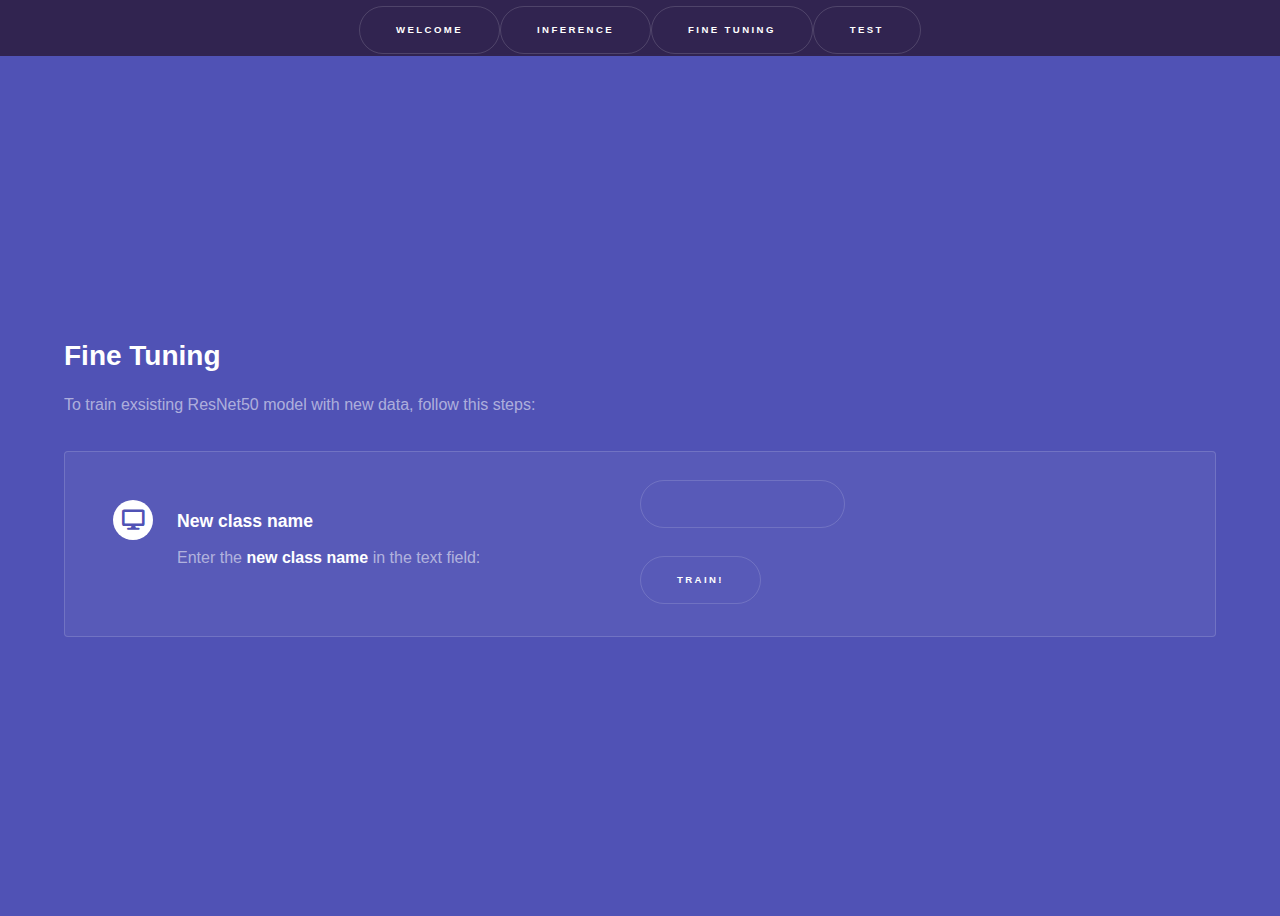
==== commit 742b9933: "Merge pull request #1 from SmirnoffAlexander/flask" ====
--- a/templates/finetune.html
+++ b/templates/finetune.html
@@ -24,7 +24,7 @@
 								<input type="submit" value="fine tuning" name="action"/>
                             </form>
 							<form method="post" action="/">
-								<input type="submit" value="architecture" name="action"/>
+								<input type="submit" value="test" name="action"/>
                             </form>
 						</ul>
 					</nav>
@@ -41,22 +41,18 @@
 							<div class="features">
 								<section>
 									<span class="icon solid major fa-desktop"></span>
-									<h3>Folder structure</h3>
-									<p>Place each image in a directory with the <strong>class name of that image</strong>: For example, <strong>truck.jpg</strong>  should be placed in the <strong>directory - ./truck/truck.jpg</strong></p>
+									<h3>New class name</h3>
+									<p>Enter the <strong>new class name</strong> in the text field:</p>
 								</section>
-								<section>
-									<span class="icon solid major fa-lock"></span>
-									<h3>Zip folder</h3>
-									<p>To upload a new dataset, archive the result of the previous step: <strong>&#60;ARCHIVE NAME&#62;.zip</strong></p>
-								</section>
+								<div class="content">
+									<form method="post" name="form" enctype="multipart/form-data">
+										<br>
+										<input class="button" type="string" id="fileName" name="newClass" style="display: block;"/>
+										<br>
+										<input type="submit" value="Train!" name="upload"/>
+									</form>
+								</div>
 							</div>
-							<ul class="actions">
-								<form method="post" name="form" enctype="multipart/form-data">
-									<input class="button" type="file" id="fileZip" name="newData" style="display: none;">
-									<input type="button" value="Browse" onclick="document.getElementById('fileZip').click();" />
-									<input type="submit" value="Upload Dataset" name="upload"/>
-								</form>
-							</ul>
 						</div>
 					</section>
             </div>
